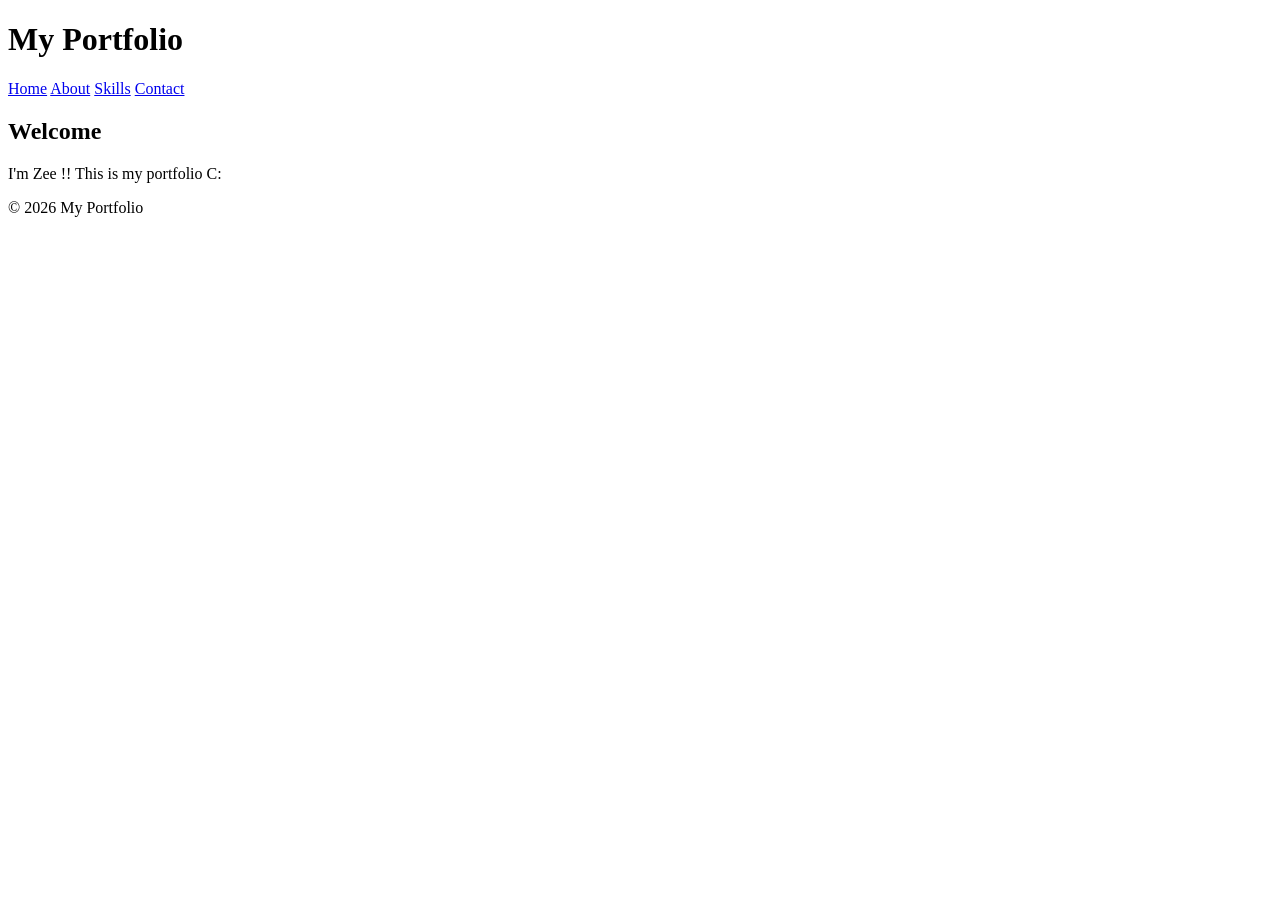
==== index.html @ 77670b86 "Initial portfolio setup" ====
<!DOCTYPE html>
<html lang="en">
<head>
    <meta charset="UTF-8">
    <meta name="viewport" content="width=device-width, initial-scale=1.0">
    <title>My Portfolio</title>
</head>

<body>

    <header>
        <h1>My Portfolio</h1>
    </header>

    <nav>
        <a href="index.html">Home</a>
        <a href="about.html">About</a>
        <a href="skills.html">Skills</a>
        <a href="contact.html">Contact</a>
    </nav>

    <main>
        <section>
            <h2>Welcome</h2>
            <p>I'm Zee !! This is my portfolio C: </p>
        </section>
    </main>

    <footer>
        <p>© 2026 My Portfolio</p>
    </footer>

</body>
</html>
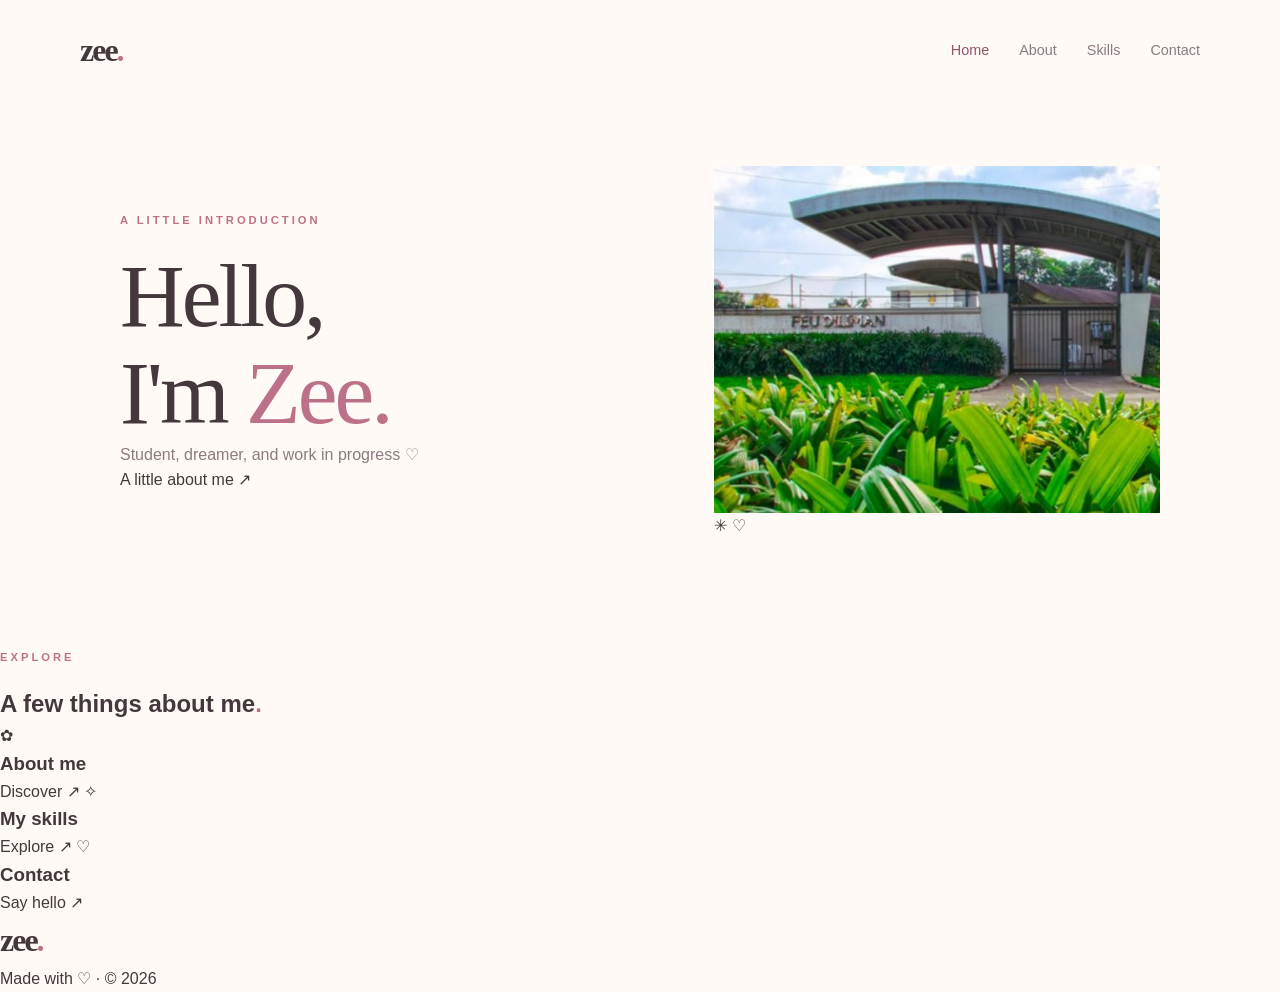
==== commit 7a11b142: "Add responsive pink portfolio homepage" ====
--- a/index.html
+++ b/index.html
@@ -3,32 +3,67 @@
 <head>
     <meta charset="UTF-8">
     <meta name="viewport" content="width=device-width, initial-scale=1.0">
-    <title>My Portfolio</title>
+    <title>Zee | Portfolio</title>
+    <link rel="stylesheet" href="css/style.css">
 </head>
-
 <body>
-
-    <header>
-        <h1>My Portfolio</h1>
+    <header class="site-header">
+        <a href="index.html" class="logo">zee<span>.</span></a>
+        <nav class="main-nav" aria-label="Main navigation">
+            <a href="index.html" class="active">Home</a>
+            <a href="about.html">About</a>
+            <a href="skills.html">Skills</a>
+            <a href="contact.html">Contact</a>
+        </nav>
     </header>
 
-    <nav>
-        <a href="index.html">Home</a>
-        <a href="about.html">About</a>
-        <a href="skills.html">Skills</a>
-        <a href="contact.html">Contact</a>
-    </nav>
+    <main>
+        <section class="hero">
+            <div class="hero-content">
+                <p class="eyebrow">A LITTLE INTRODUCTION</p>
+                <h1>Hello,<br>I'm <span>Zee.</span></h1>
+                <p class="hero-description">Student, dreamer, and work in progress ♡</p>
+                <a href="about.html" class="button button-primary">A little about me ↗</a>
+            </div>
 
-    <main>
-        <section>
-            <h2>Welcome</h2>
-            <p>I'm Zee !! This is my portfolio C: </p>
+            <div class="hero-visual">
+                <div class="profile-frame">
+                    <img src="assets/profile.jpg" alt="Zee's portrait" class="profile-image">
+                </div>
+                <span class="decor decor-one" aria-hidden="true">✳</span>
+                <span class="decor decor-two" aria-hidden="true">♡</span>
+            </div>
+        </section>
+
+        <section class="intro-section">
+            <p class="eyebrow">EXPLORE</p>
+            <h2>A few things about me<span>.</span></h2>
+
+            <div class="feature-grid">
+                <a href="about.html" class="feature-card">
+                    <span class="feature-icon" aria-hidden="true">✿</span>
+                    <h3>About me</h3>
+                    <span class="card-link">Discover ↗</span>
+                </a>
+
+                <a href="skills.html" class="feature-card">
+                    <span class="feature-icon" aria-hidden="true">✧</span>
+                    <h3>My skills</h3>
+                    <span class="card-link">Explore ↗</span>
+                </a>
+
+                <a href="contact.html" class="feature-card">
+                    <span class="feature-icon" aria-hidden="true">♡</span>
+                    <h3>Contact</h3>
+                    <span class="card-link">Say hello ↗</span>
+                </a>
+            </div>
         </section>
     </main>
 
-    <footer>
-        <p>© 2026 My Portfolio</p>
+    <footer class="site-footer">
+        <a href="index.html" class="footer-logo">zee<span>.</span></a>
+        <p>Made with ♡ · © 2026</p>
     </footer>
-
 </body>
 </html>
--- a/css/style.css
+++ b/css/style.css
@@ -0,0 +1,110 @@
+/* ---------- Base styles ---------- */
+:root {
+    --cream: #fffaf6;
+    --pink: #f4dce3;
+    --pink-dark: #bd7189;
+    --rose: #92546b;
+    --text: #45383d;
+    --muted: #8b7b80;
+    --white: #ffffff;
+    --border: #f0e5e5;
+}
+
+* {
+    box-sizing: border-box;
+    margin: 0;
+    padding: 0;
+}
+
+html {
+    scroll-behavior: smooth;
+}
+
+body {
+    background: var(--cream);
+    color: var(--text);
+    font-family: "Segoe UI", Arial, sans-serif;
+    line-height: 1.6;
+}
+
+a {
+    color: inherit;
+    text-decoration: none;
+}
+
+img {
+    display: block;
+    max-width: 100%;
+}
+
+/* ---------- Navigation: Flexbox ---------- */
+.site-header {
+    width: min(1120px, 90%);
+    margin: auto;
+    padding: 25px 0;
+    display: flex;
+    justify-content: space-between;
+    align-items: center;
+    gap: 24px;
+}
+
+.logo,
+.footer-logo {
+    font-family: Georgia, serif;
+    font-size: 2rem;
+    font-weight: bold;
+    letter-spacing: -2px;
+}
+
+.logo span,
+.footer-logo span,
+.hero h1 span,
+.intro-section h2 span {
+    color: var(--pink-dark);
+}
+
+.main-nav {
+    display: flex;
+    align-items: center;
+    gap: 30px;
+}
+
+.main-nav a {
+    color: var(--muted);
+    font-size: 0.9rem;
+    transition: color 0.25s ease, background-color 0.25s ease;
+}
+
+.main-nav a:hover,
+.main-nav a.active {
+    color: var(--rose);
+}
+
+/* ---------- Hero ---------- */
+.hero {
+    width: min(1040px, 86%);
+    margin: 65px auto 110px;
+    display: grid;
+    grid-template-columns: 1fr 0.85fr;
+    align-items: center;
+    gap: 70px;
+}
+
+.eyebrow {
+    color: var(--pink-dark);
+    font-size: 0.7rem;
+    font-weight: 700;
+    letter-spacing: 3px;
+    margin-bottom: 18px;
+}
+
+.hero h1 {
+    font-family: Georgia, "Times New Roman", serif;
+    font-size: clamp(3.5rem, 7vw, 6rem);
+    font-weight: 400;
+    line-height: 1.08;
+    letter-spacing: -3px;
+}
+
+.hero-description {
+    color: var(--muted);
